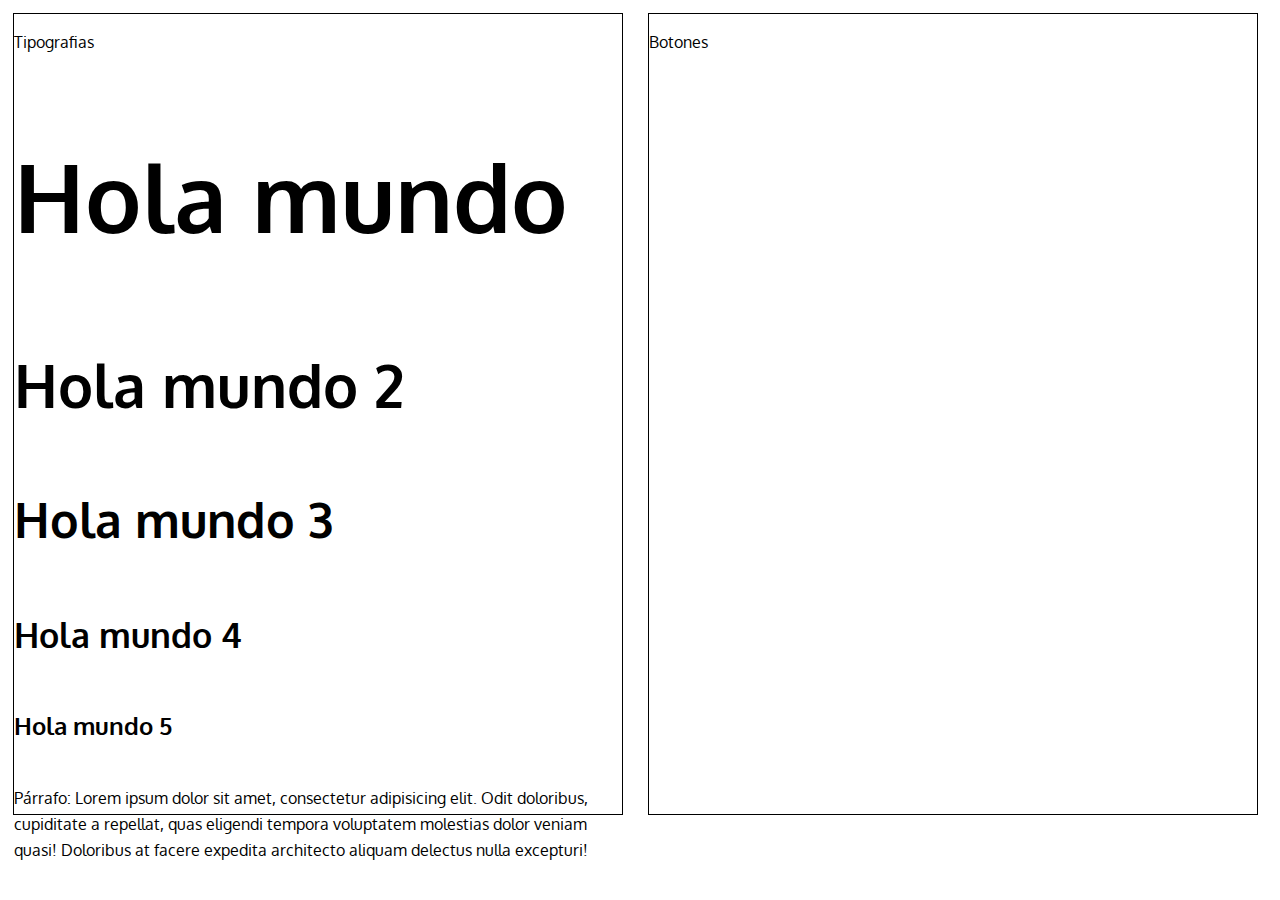
==== styleGuide.html @ dfdb253b "crear Style Guide" ====
<!DOCTYPE html>
<html lang="es">
  <head>
    <meta charset="UTF-8" />
    <meta http-equiv="X-UA-Compatible" content="IE=edge" />
    <meta name="viewport" content="width=device-width, initial-scale=1.0" />
    <title>Style Guide</title>
    <link rel="styleSheet" href="./css/styleGuide.css" />
  </head>
  <body>
    <section>
      <p>Tipografias</p>
      <h1>Hola mundo</h1>
      <h2>Hola mundo 2</h2>
      <h3>Hola mundo 3</h3>
      <h4>Hola mundo 4</h4>
      <h5>Hola mundo 5</h5>
      <p>
        Párrafo: Lorem ipsum dolor sit amet, consectetur adipisicing elit. Odit doloribus,
        cupiditate a repellat, quas eligendi tempora voluptatem molestias dolor veniam
        quasi! Doloribus at facere expedita architecto aliquam delectus nulla excepturi!
      </p>
    </section>
    <section>
      <p>Botones</p>
    </section>
  </body>
</html>
---- css/styleGuide.css ----
/*-------------------- STYLE GUIDE --------------------*/
/*-------------------- VARIABLES --------------------*/
/*-------------------- FONTS --------------------*/
@font-face {
  font-family: "Oxygen";
  src: url("../../fonts/Oxygen-Regular.ttf");
  font-style: normal;
  font-weight: 400;
}

@font-face {
  font-family: "Oxygen";
  src: url("../../fonts/Oxygen-Bold.ttf");
  font-style: normal;
  font-weight: 700;
}

* {
  font-family: "Oxygen";
  font-weight: normal;
  font-style: normal;
}

body {
  margin: 0;
  display: flex;
}

section {
  display: inline-block;
  border: 1px solid #000;
  height: 800px;
  width: 47.5%;
  margin: 1%;
}

h1,
h2,
h3,
h4,
h5 {
  font-weight: bold;
}

h1 {
  font-size: 95px;
  line-height: 153.71px;
}

h2 {
  font-size: 59px;
  line-height: 95.46px;
}

h3 {
  font-size: 48px;
  line-height: 77.66px;
}

h4 {
  font-size: 34px;
  line-height: 55.01px;
}

h5 {
  font-size: 24px;
  line-height: 38.83px;
}

p {
  font-size: 16px;
  line-height: 25.89px;
}
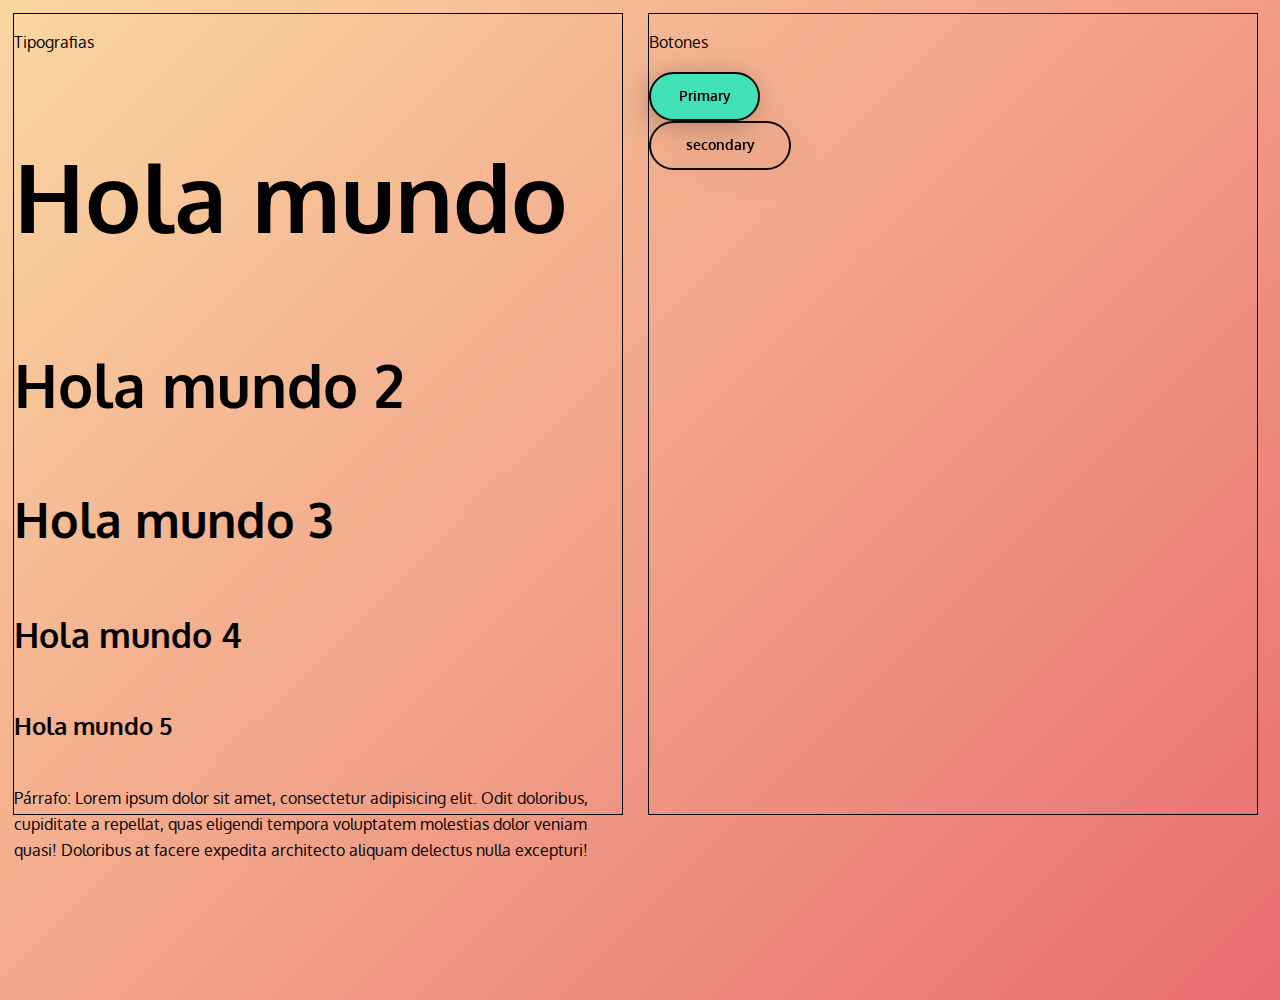
==== commit c89a120f: "terminar Style Guide" ====
--- a/styleGuide.html
+++ b/styleGuide.html
@@ -23,6 +23,8 @@
     </section>
     <section>
       <p>Botones</p>
+      <button class="primary">Primary</button>
+      <button class="secondary">secondary</button>
     </section>
   </body>
 </html>
--- a/css/styleGuide.css
+++ b/css/styleGuide.css
@@ -15,6 +15,13 @@
   font-weight: 700;
 }
 
+@font-face {
+  font-family: "Poppins";
+  src: url("../../fonts/Poppins-Black.ttf");
+  font-style: normal;
+  font-weight: 900;
+}
+
 * {
   font-family: "Oxygen";
   font-weight: normal;
@@ -22,8 +29,10 @@
 }
 
 body {
+  background-image: linear-gradient(135deg, #fad7a1, #e96d71);
+  display: flex;
   margin: 0;
-  display: flex;
+  height: 1000px;
 }
 
 section {
@@ -38,7 +47,8 @@
 h2,
 h3,
 h4,
-h5 {
+h5,
+button {
   font-weight: bold;
 }
 
@@ -71,3 +81,34 @@
   font-size: 16px;
   line-height: 25.89px;
 }
+
+button {
+  align-items: center;
+  border: 2px solid #0f0a0a;
+  border-radius: 90px;
+  box-sizing: border-box;
+  display: flex;
+  filter: drop-shadow(-4px 4px 14px rgba(0, 0, 0, 0.25));
+  flex-direction: column;
+  font-size: 14px;
+  height: 49px;
+  justify-content: center;
+  line-height: 22.65px;
+  outline: none;
+  padding: 0px;
+  text-align: center;
+}
+
+button.primary {
+  background-color: #42e2b8;
+  width: 111px;
+}
+
+button.secondary {
+  background-color: transparent;
+  width: 142px;
+}
+
+button:hover {
+  cursor: pointer;
+}
